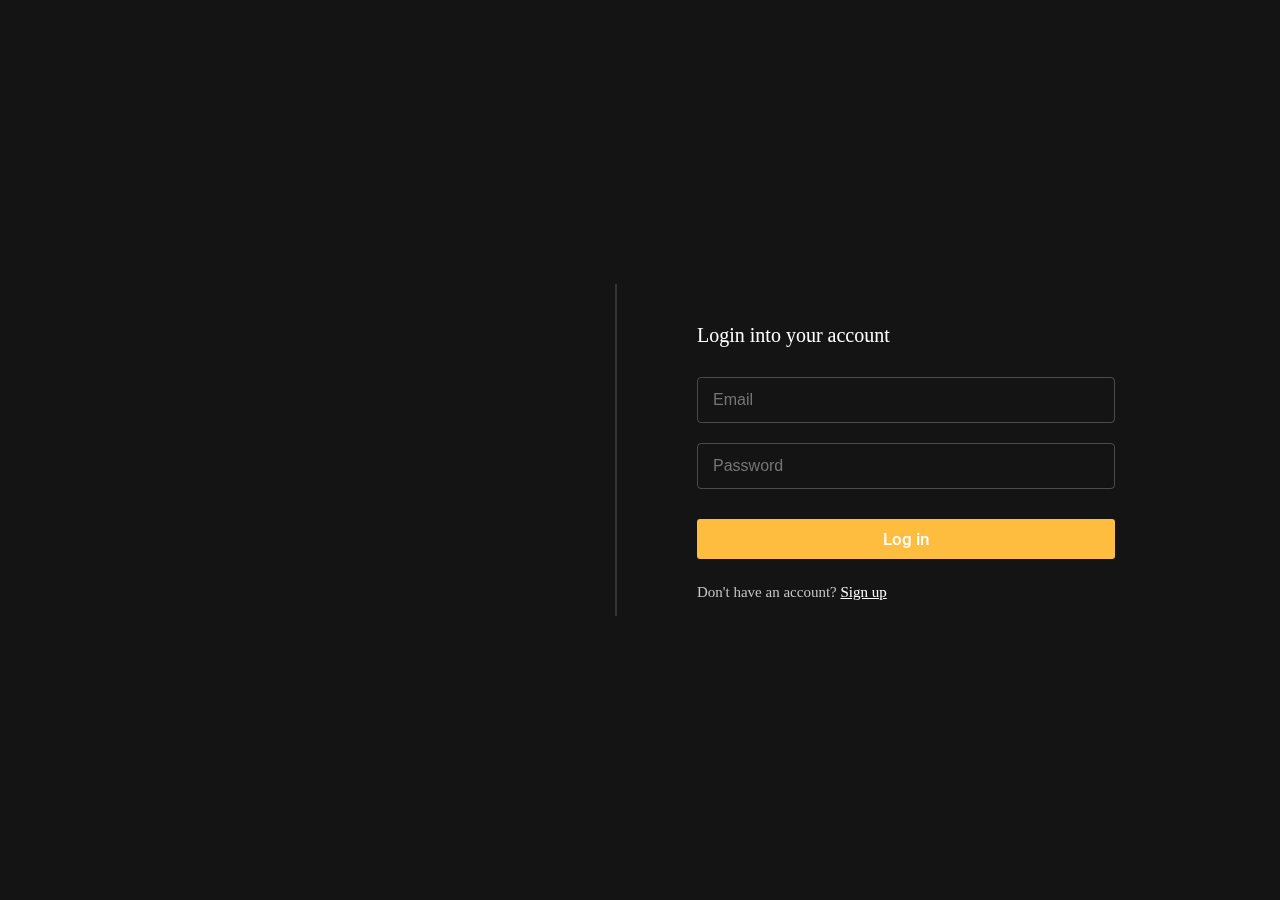
==== page/login.html @ 95890890 "tao project" ====
<!DOCTYPE html>
<html lang="en">
  <head>
    <meta charset="UTF-8" />
    <meta http-equiv="X-UA-Compatible" content="IE=edge" />
    <meta name="viewport" content="width=device-width, initial-scale=1.0" />
    <link
      rel="icon"
      href="https://pngimg.com/uploads/netflix/netflix_PNG8.png"
    />
    <link rel="stylesheet" href="../css/login.css" />
    <title>Login</title>
  </head>
  <body>
    <div class="login">
      <div class="login__form">
        <div class="login__form__left">
          <a href="../index.html">
            <img
              src="https://beloved-brands-mini-mba.b-cdn.net/wp-content/uploads/2020/02/580b57fcd9996e24bc43c529.png"
              alt=""
            />
          </a>
        </div>
        <div class="login__form__right">
          <h3>Login into your account</h3>
          <input type="text" placeholder="Email" />
          <input type="password" placeholder="Password" />
          <button>Log in</button>
          <h4>Don't have an account? <a href="./signup.html">Sign up</a></h4>
        </div>
      </div>
      <iframe
        src="https://player.vimeo.com/video/694710188?h=6edfa99dd7&amp;badge=0&amp;autopause=0&amp;player_id=0&amp;app_id=58479;autoplay=1;background=1;muted=1;loop=1"
        frameborder="0"
        allow="autoplay; fullscreen; picture-in-picture"
        allowfullscreen
        style="position: absolute; top: 0; left: 0; width: 100%; height: 100%"
        title="Marvel Studios&amp;#039; Doctor Strange in the Multiverse of Madness _ Fate.mp4"
      ></iframe>
    </div>
    <script src="https://player.vimeo.com/api/player.js"></script>
  </body>
</html>
---- css/login.css ----
@import url(../css/reset.css);
.login {
  width: 100vw;
  height: 100vh;
  display: -webkit-box;
  display: -ms-flexbox;
  display: flex;
  -webkit-box-align: center;
      -ms-flex-align: center;
          align-items: center;
  -webkit-box-pack: center;
      -ms-flex-pack: center;
          justify-content: center;
  background-color: #141414;
  position: relative;
  overflow: hidden;
}

.login__form {
  display: -webkit-box;
  display: -ms-flexbox;
  display: flex;
  -webkit-box-align: center;
      -ms-flex-align: center;
          align-items: center;
  -webkit-box-pack: center;
      -ms-flex-pack: center;
          justify-content: center;
  position: relative;
  z-index: 100;
}

.login__form__left {
  padding: 30px;
}

.login__form__left a {
  width: 350px;
  display: block;
}

.login__form__left a img {
  width: 100%;
}

.login__form__right {
  border-left: 2px solid rgba(241, 241, 241, 0.15);
  color: #fff;
  padding-top: 40px;
  padding-bottom: 15px;
  padding-left: 80px;
  margin-left: 40px;
  max-width: 500px;
}

.login__form__right h4 {
  font-weight: 400;
  font-size: 15px;
  margin-top: 15px;
  color: #c5c3c3;
}

.login__form__right h4 a {
  color: #fff;
}

.login__form__right h3 {
  font-weight: 400;
  font-size: 20px;
  margin-bottom: 20px;
}

.login__form__right input {
  width: 100%;
  border: 1px solid rgba(241, 241, 241, 0.25);
  padding: 10px 15px;
  background-color: transparent;
  color: #fff;
  border-radius: 0.25rem;
  font-size: 1rem;
  outline: none;
  font-weight: 400;
  line-height: 1.5;
  margin: 10px 0;
}

.login__form__right button {
  font-family: 'Roboto', sans-serif;
  cursor: pointer;
  display: inline-block;
  font-size: 17px;
  font-weight: 500;
  -webkit-box-shadow: none;
  box-shadow: none;
  outline: none;
  border: 0;
  color: #fff;
  border-radius: 3px;
  background-color: #ffbd3f;
  padding: 10px 36px;
  margin-bottom: 10px;
  width: 100%;
  -webkit-transition: all 0.3s ease-in-out;
  transition: all 0.3s ease-in-out;
  margin-top: 20px;
}

.login__form__right button:hover {
  background-color: #db9e2d;
  border-color: #db9e2d;
}

.login iframe {
  filter: blur(3px);
  -webkit-filter: blur(3px);
  -webkit-transform: scale(1.4);
          transform: scale(1.4);
}
/*# sourceMappingURL=login.css.map */
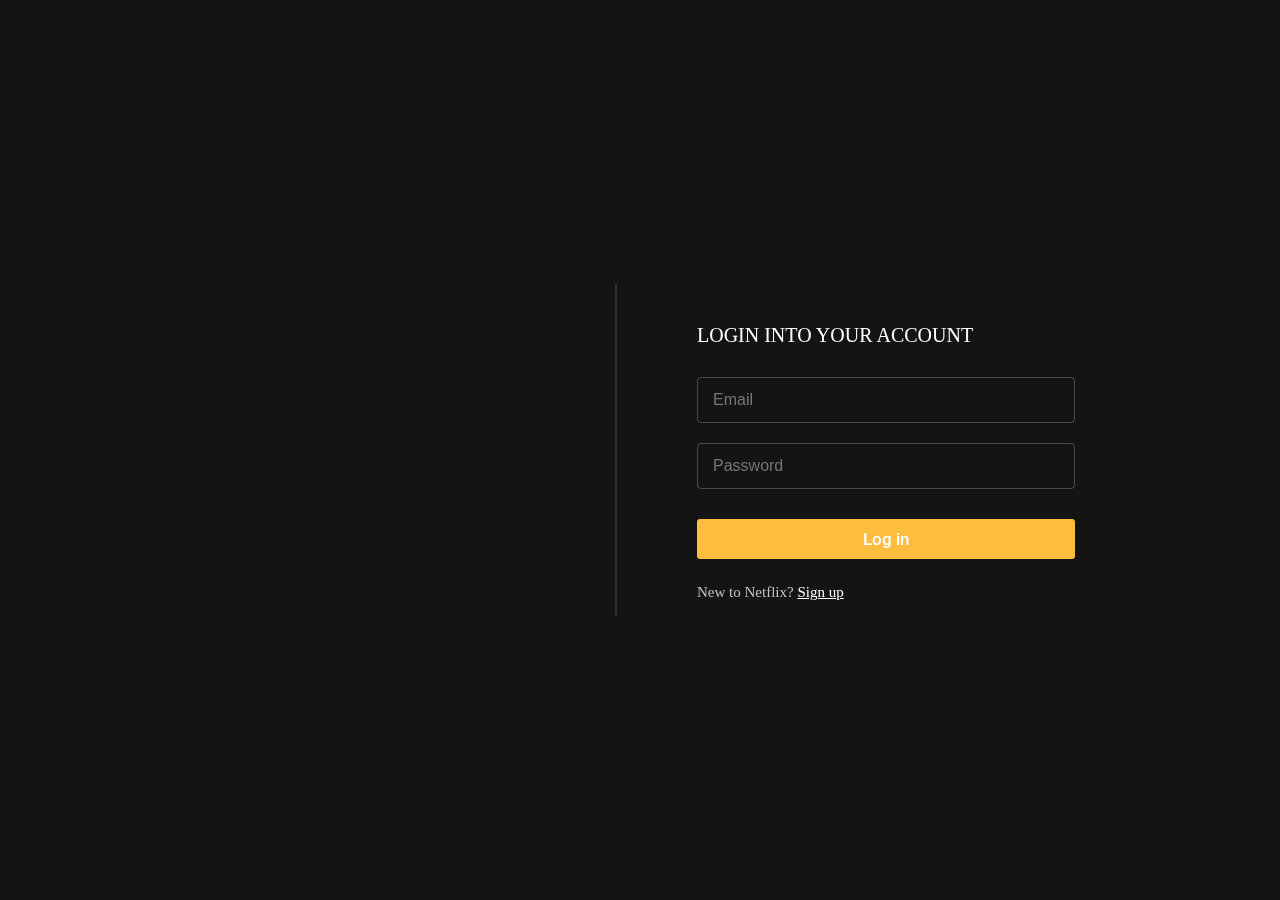
==== commit 0a59f606: "update" ====
--- a/page/login.html
+++ b/page/login.html
@@ -27,7 +27,7 @@
           <input type="text" placeholder="Email" />
           <input type="password" placeholder="Password" />
           <button>Log in</button>
-          <h4>Don't have an account? <a href="./signup.html">Sign up</a></h4>
+          <h4>New to Netflix? <a href="./signup.html">Sign up</a></h4>
         </div>
       </div>
       <iframe
--- a/css/login.css
+++ b/css/login.css
@@ -50,6 +50,7 @@
   padding-bottom: 15px;
   padding-left: 80px;
   margin-left: 40px;
+  padding-right: 40px;
   max-width: 500px;
 }
 
@@ -68,6 +69,7 @@
   font-weight: 400;
   font-size: 20px;
   margin-bottom: 20px;
+  text-transform: uppercase;
 }
 
 .login__form__right input {
@@ -116,4 +118,46 @@
   -webkit-transform: scale(1.4);
           transform: scale(1.4);
 }
+
+@media screen and (max-width: 1100px) {
+  .login__form {
+    padding: 0 20px !important;
+  }
+  .login__form__left a {
+    width: 200px;
+  }
+  .login iframe {
+    display: none;
+  }
+}
+
+@media screen and (max-width: 750px) {
+  .login {
+    background-image: url("https://genk.mediacdn.vn/139269124445442048/2021/12/23/26990980413790933458516078869869368984213137n-16402267344512075604121.jpg");
+    background-size: cover;
+    background-position: center center;
+  }
+  .login__form {
+    -webkit-box-orient: vertical;
+    -webkit-box-direction: normal;
+        -ms-flex-direction: column;
+            flex-direction: column;
+  }
+  .login__form__left {
+    padding: 0;
+  }
+  .login__form__left a {
+    width: 300px !important;
+  }
+  .login__form__right {
+    border: none;
+    border-top: 2px solid rgba(241, 241, 241, 0.15);
+    margin: 0;
+    padding: 0;
+  }
+  .login__form__right h3 {
+    text-align: center;
+    margin-top: 20px;
+  }
+}
 /*# sourceMappingURL=login.css.map */